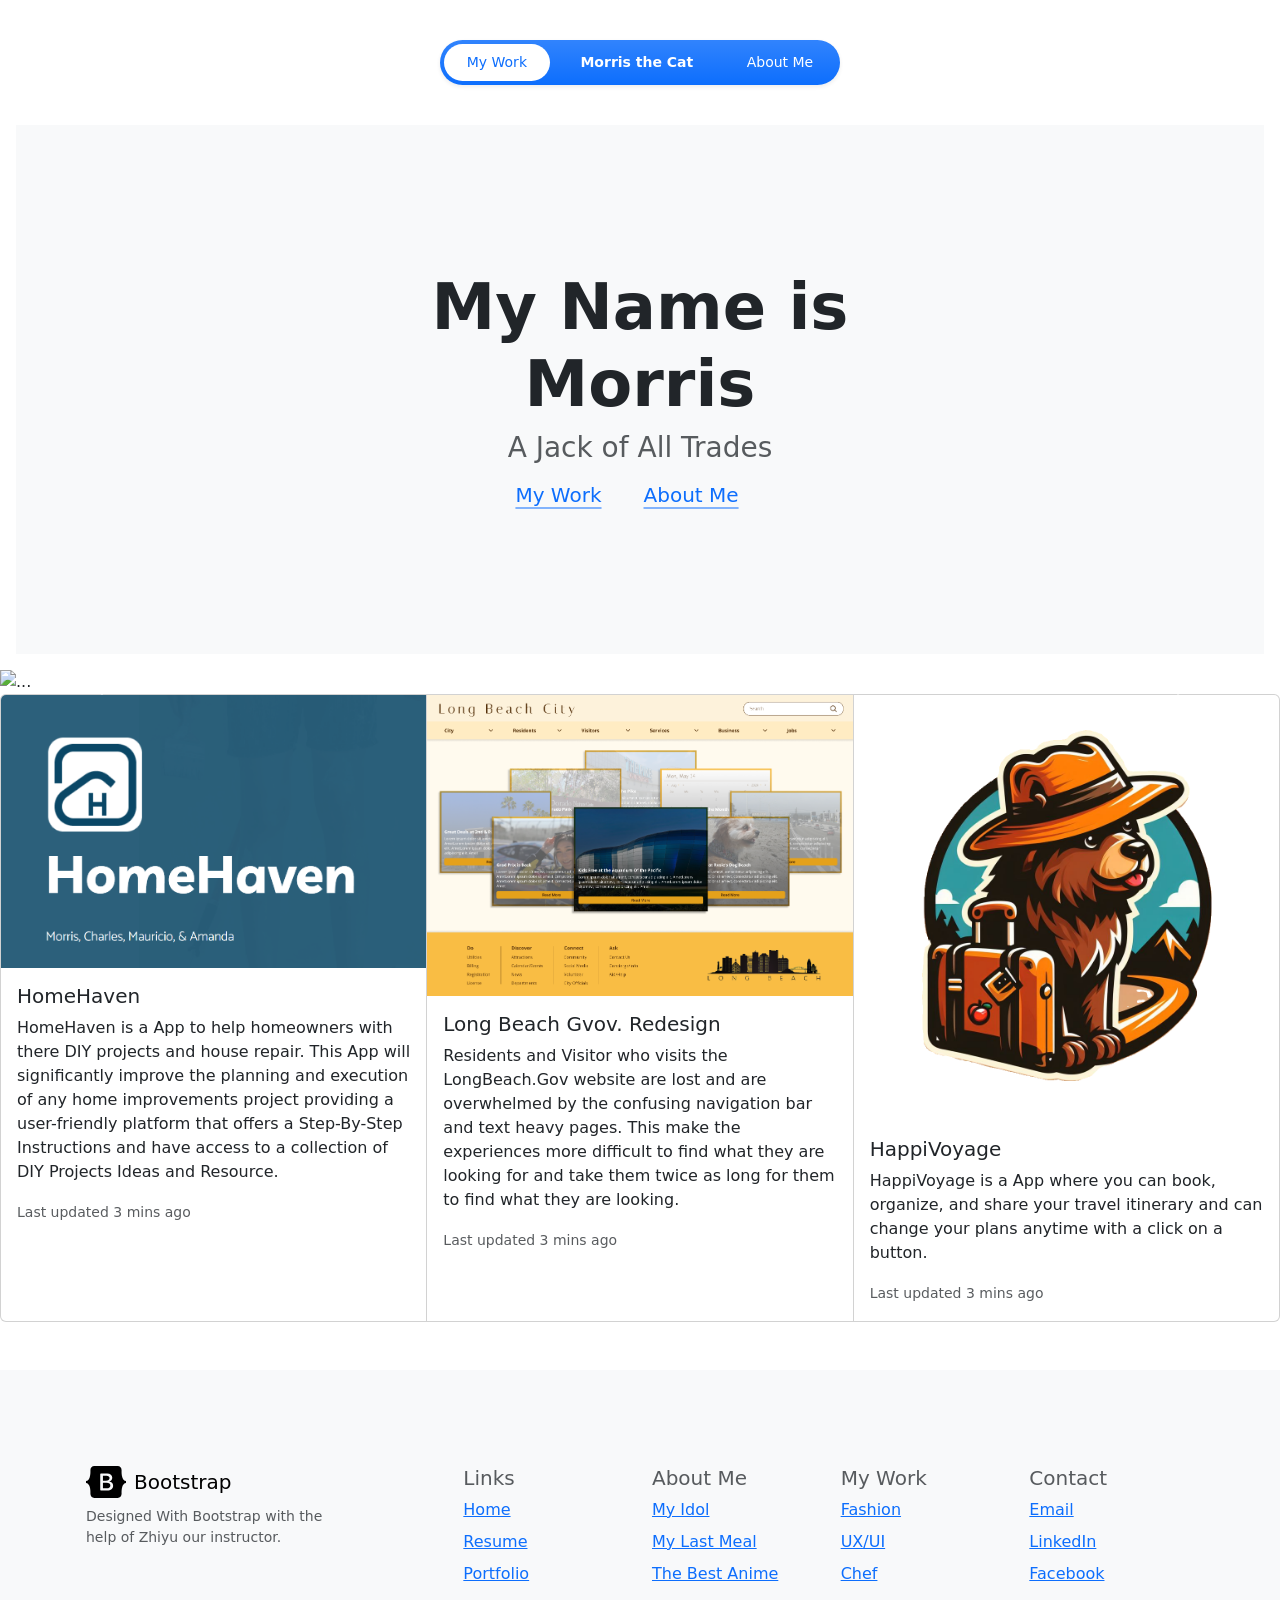
==== index.html @ 5d31761d "round 2" ====
<!DOCTYPE html>
<html lang="en" >
<head>
  <meta charset="UTF-8">
  <title>CodePen - MoMo_testPortfolio</title>
  <link href="https://cdn.jsdelivr.net/npm/bootstrap@5.3.3/dist/css/bootstrap.min.css" rel="stylesheet" integrity="sha384-QWTKZyjpPEjISv5WaRU9OFeRpok6YctnYmDr5pNlyT2bRjXh0JMhjY6hW+ALEwIH" crossorigin="anonymous">

<script src="https://cdn.jsdelivr.net/npm/bootstrap@5.3.3/dist/js/bootstrap.bundle.min.js" integrity="sha384-YvpcrYf0tY3lHB60NNkmXc5s9fDVZLESaAA55NDzOxhy9GkcIdslK1eN7N6jIeHz" crossorigin="anonymous"></script><link rel='stylesheet' href='https://cdn.jsdelivr.net/npm/bootstrap@5.3.3/dist/css/bootstrap.min.css'><link rel="stylesheet" href="./style.css">

</head>
<body>
<!-- partial:index.partial.html -->
<nav class="nav">
  <ul class="nav nav-pills nav-fill gap-2 p-1 small bg-primary bg-gradient   rounded-5 shadow-sm" id="pillNav2" role="tablist" style="--bs-nav-link-color: var(--bs-white); --bs-nav-pills-link-active-color: var(--bs-primary); --bs-nav-pills-link-active-bg: var(--bs-white);">
  <li class="nav-item" role="presentation">
    <button class="nav-link active rounded-5" id="home-tab2" data-bs-toggle="tab" type="button" role="tab" aria-selected="true">My Work</button>
  </li>
  <li class="nav-item" role="presentation">
    <button class="nav-link rounded-5" id="profile-tab2" data-bs-toggle="tab" type="button" role="tab" aria-selected="false"><strong>Morris the Cat</strong></button>
  </li>
  <li class="nav-item" role="presentation">
    <button class="nav-link rounded-5" id="contact-tab2" data-bs-toggle="tab" type="button" role="tab" aria-selected="false">About Me</button>
  </li>
</ul>
  </nav>
 


<div class="position-relative overflow-hidden p-3 p-md-5 m-md-3 text-center bg-body-tertiary">
    <div class="col-md-6 p-lg-5 mx-auto my-5">
      <h1 class="display-3 fw-bold">My Name is Morris</h1>
      <h3 class="fw-normal text-muted mb-3">A Jack of All Trades</h3>
      <div class="d-flex gap-3 justify-content-center lead fw-normal">
        <a class="icon-link" href="#">
          My Work
          <svg class="bi"><use xlink:href="#chevron-right"></use></svg>
        </a>
        <a class="icon-link" href="#">
          About Me
          <svg class="bi"><use xlink:href="#chevron-right"></use></svg>
        </a>
      </div>
    </div>
    <div class="product-device shadow-sm d-none d-md-block"></div>
    <div class="product-device product-device-2 shadow-sm d-none d-md-block"></div>
  </div>




<div id="carouselExampleCaptions" class="carousel slide">
  <div class="carousel-indicators">
    <button type="button" data-bs-target="#carouselExampleCaptions" data-bs-slide-to="0" class="active" aria-current="true" aria-label="Slide 1"></button>
    <button type="button" data-bs-target="#carouselExampleCaptions" data-bs-slide-to="1" aria-label="Slide 2"></button>
    <button type="button" data-bs-target="#carouselExampleCaptions" data-bs-slide-to="2" aria-label="Slide 3"></button>
  </div>
  <div class="carousel-inner">
    <div class="carousel-item active">
      <img src="https://ccad-website.transforms.svdcdn.com/production/Program-Page-Photo-Assets/Fashion-Design/Fashion-Banner.jpg?w=1440&h=810&q=90&auto=format&fit=crop&dm=1706223092&s=16437e6970d7581f4fbb05c1232f9074" class="d-block w-100" alt="...">
      <div class="carousel-caption text-end d-none d-md-block">
        <h1>Fashion Designer</h1>
        <p>15+ Years as a Fashion Designer</p> <button type="button" class="btn btn-danger bg-gradient btn-lg px-4 me-md-2">View Designs</button>
      </div>
    </div>
    <div class="carousel-item">
      <img src="https://www.applify.com.sg/blog/wp-content/uploads/2022/03/A-pathway-that-UIUX-team-follows-before-designing-your-app.png" class="d-block w-100" alt="...">
      <div class="carousel-caption text-end d-none d-md-block">
        <h1>UX/UI Design</h1>
        <p>A New Chapter</p><button type="button" class="btn btn-success bg-gradient btn-lg px-4 me-md-2">View Projects</button>
      </div>
    </div>
    <div class="carousel-item">
      <img src="https://randallbeans.com/wp-content/uploads/2016/11/iStock_58717870_XLARGE.jpg" class="d-block w-100" alt="...">
      <div class="carousel-caption text-end d-none d-md-block">
        <h1 >Chef Morris</h1>
        <p >My Passion, My Love</p><button type="button" class="btn btn-primary bg-gradient btn-lg px-4 me-md-2">View Entrees</button>
      </div>
    </div>
  </div>
  <button class="carousel-control-prev" type="button" data-bs-target="#carouselExampleCaptions" data-bs-slide="prev">
    <span class="carousel-control-prev-icon" aria-hidden="true"></span>
    <span class="visually-hidden">Previous</span>
  </button>
  <button class="carousel-control-next" type="button" data-bs-target="#carouselExampleCaptions" data-bs-slide="next">
    <span class="carousel-control-next-icon" aria-hidden="true"></span>
    <span class="visually-hidden">Next</span>
  </button>
</div>



<div class="card-group">
  <div class="card">
    <img src="image/HomeHaven.png" class="card-img-top" alt="...">
    <div class="card-body">
      <h5 class="card-title">HomeHaven</h5>
      <p class="card-text">HomeHaven is a App to help homeowners with there DIY projects and house repair. This App will significantly improve the planning and execution of any home improvements project providing a user-friendly platform that offers a Step-By-Step Instructions and have access to a collection of DIY Projects Ideas and Resource.</p>
      <p class="card-text"><small class="text-body-secondary">Last updated 3 mins ago</small></p>
    </div>
  </div>
  <div class="card">
    <img src="image/LBC-ReDesign.png" class="card-img-top" alt="...">
    <div class="card-body">
      <h5 class="card-title">Long Beach Gvov. Redesign</h5>
      <p class="card-text">Residents and Visitor who visits the LongBeach.Gov website are lost and are overwhelmed by the confusing navigation bar and text heavy pages. This make the experiences more difficult to find what they are looking for and take them twice as long for them to find what they are looking.</p>
      <p class="card-text"><small class="text-body-secondary">Last updated 3 mins ago</small></p>
    </div>
  </div>
  <div class="card">
    <img src="image/HappiVoyage.png" class="card-img-top" alt="...">
    <div class="card-body">
      <h5 class="card-title">HappiVoyage</h5>
      <p class="card-text">HappiVoyage is a App where you can book, organize, and share your travel itinerary and can change your plans anytime with a click on a button.</p>
      <p class="card-text"><small class="text-body-secondary">Last updated 3 mins ago</small></p>
    </div>
  </div>
</div>



<footer class="bd-footer py-4 py-md-5 mt-5 bg-body-tertiary">
  <div class="container py-4 py-md-5 px-4 px-md-3 text-body-secondary">
    <div class="row">
      <div class="col-lg-3 mb-3">
        <a class="d-inline-flex align-items-center mb-2 text-body-emphasis text-decoration-none" href="/" aria-label="Bootstrap">
          <svg xmlns="http://www.w3.org/2000/svg" width="40" height="32" class="d-block me-2" viewBox="0 0 118 94" role="img"><title>Bootstrap</title><path fill-rule="evenodd" clip-rule="evenodd" d="M24.509 0c-6.733 0-11.715 5.893-11.492 12.284.214 6.14-.064 14.092-2.066 20.577C8.943 39.365 5.547 43.485 0 44.014v5.972c5.547.529 8.943 4.649 10.951 11.153 2.002 6.485 2.28 14.437 2.066 20.577C12.794 88.106 17.776 94 24.51 94H93.5c6.733 0 11.714-5.893 11.491-12.284-.214-6.14.064-14.092 2.066-20.577 2.009-6.504 5.396-10.624 10.943-11.153v-5.972c-5.547-.529-8.934-4.649-10.943-11.153-2.002-6.484-2.28-14.437-2.066-20.577C105.214 5.894 100.233 0 93.5 0H24.508zM80 57.863C80 66.663 73.436 72 62.543 72H44a2 2 0 01-2-2V24a2 2 0 012-2h18.437c9.083 0 15.044 4.92 15.044 12.474 0 5.302-4.01 10.049-9.119 10.88v.277C75.317 46.394 80 51.21 80 57.863zM60.521 28.34H49.948v14.934h8.905c6.884 0 10.68-2.772 10.68-7.727 0-4.643-3.264-7.207-9.012-7.207zM49.948 49.2v16.458H60.91c7.167 0 10.964-2.876 10.964-8.281 0-5.406-3.903-8.178-11.425-8.178H49.948z" fill="currentColor"></path></svg>
          <span class="fs-5">Bootstrap</span>
        </a>
        <ul class="list-unstyled small">
          <li class="mb-2">Designed With Bootstrap with the help of Zhiyu our instructor.</li>
        </ul>
      </div>
      
      <div class="col-6 col-lg-2 offset-lg-1 mb-3">
        <h5>Links</h5>
        <ul class="list-unstyled">
          <li class="mb-2"><a href="/">Home</a></li>
          <li class="mb-2"><a href="/docs/5.3/">Resume</a></li>
          <li class="mb-2"><a href="/docs/5.3/examples/">Portfolio</a></li>
        </ul>
      </div>
      
      
      <div class="col-6 col-lg-2 mb-3">
        <h5>About Me</h5>
        <ul class="list-unstyled">
          <li class="mb-2"><a href="/docs/5.3/getting-started/">My Idol</a></li>
          <li class="mb-2"><a href="/docs/5.3/examples/starter-template/">My Last Meal</a></li>
          <li class="mb-2"><a href="/docs/5.3/getting-started/webpack/">The Best Anime</a></li>
        </ul>
      </div>
      <div class="col-6 col-lg-2 mb-3">
        <h5>My Work</h5>
        <ul class="list-unstyled">
          <li class="mb-2"><a href="https://github.com/twbs/bootstrap" target="_blank" rel="noopener">Fashion</a></li>
          <li class="mb-2"><a href="https://github.com/twbs/bootstrap/tree/v4-dev" target="_blank" rel="noopener">UX/UI</a></li>
          <li class="mb-2"><a href="https://github.com/twbs/icons" target="_blank" rel="noopener">Chef</a></li>
        </ul>
      </div>
      <div class="col-6 col-lg-2 mb-3">
        <h5>Contact</h5>
        <ul class="list-unstyled">
          <li class="mb-2"><a href="https://github.com/twbs/bootstrap/issues" target="_blank" rel="noopener">Email</a></li>
          <li class="mb-2"><a href="https://github.com/twbs/bootstrap/discussions" target="_blank" rel="noopener">LinkedIn</a></li>
          <li class="mb-2"><a href="https://github.com/sponsors/twbs" target="_blank" rel="noopener">Facebook</a></li>

        </ul>
      </div>
    </div>
  </div>
</footer>
<!-- partial -->
  
</body>
</html>
---- style.css ----
.nav{
  margin: 20px auto;
  width: 400px;
}
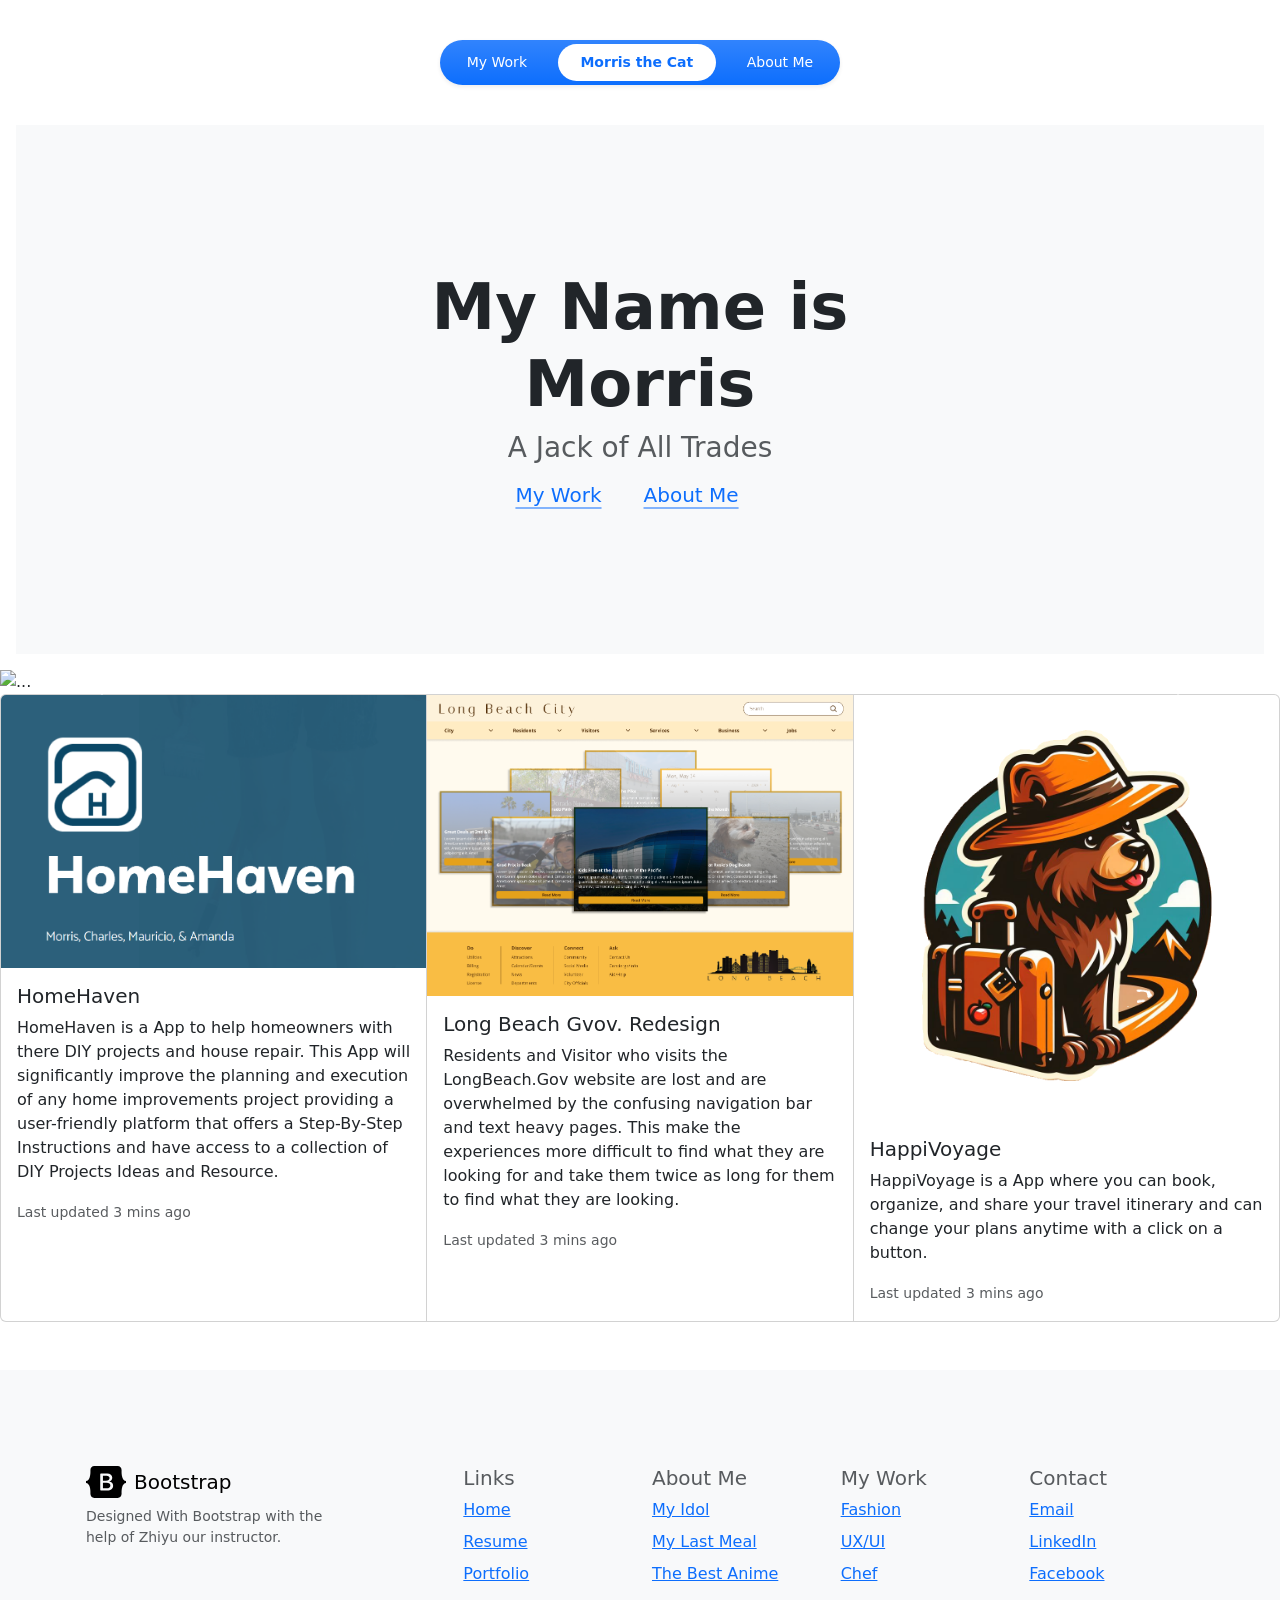
==== commit ca340bf0: "new" ====
--- a/index.html
+++ b/index.html
@@ -13,13 +13,14 @@
 <nav class="nav">
   <ul class="nav nav-pills nav-fill gap-2 p-1 small bg-primary bg-gradient   rounded-5 shadow-sm" id="pillNav2" role="tablist" style="--bs-nav-link-color: var(--bs-white); --bs-nav-pills-link-active-color: var(--bs-primary); --bs-nav-pills-link-active-bg: var(--bs-white);">
   <li class="nav-item" role="presentation">
-    <button class="nav-link active rounded-5" id="home-tab2" data-bs-toggle="tab" type="button" role="tab" aria-selected="true">My Work</button>
+    <button class="nav-link rounded-5" id="home-tab2" data-bs-toggle="tab" type="button" role="tab" aria-selected="true">My Work</button>
   </li>
   <li class="nav-item" role="presentation">
-    <button class="nav-link rounded-5" id="profile-tab2" data-bs-toggle="tab" type="button" role="tab" aria-selected="false"><strong>Morris the Cat</strong></button>
+    <button class="nav-link active rounded-5" id="profile-tab2" data-bs-toggle="tab" type="button" role="tab" aria-selected="false"><strong>Morris the Cat</strong></button>
   </li>
   <li class="nav-item" role="presentation">
-    <button class="nav-link rounded-5" id="contact-tab2" data-bs-toggle="tab" type="button" role="tab" aria-selected="false">About Me</button>
+    <a href="aboutme/index.html">
+    <button class="nav-link rounded-5" id="contact-tab2" data-bs-toggle="tab" type="button" role="tab" aria-selected="false">About Me</button></a>
   </li>
 </ul>
   </nav>
